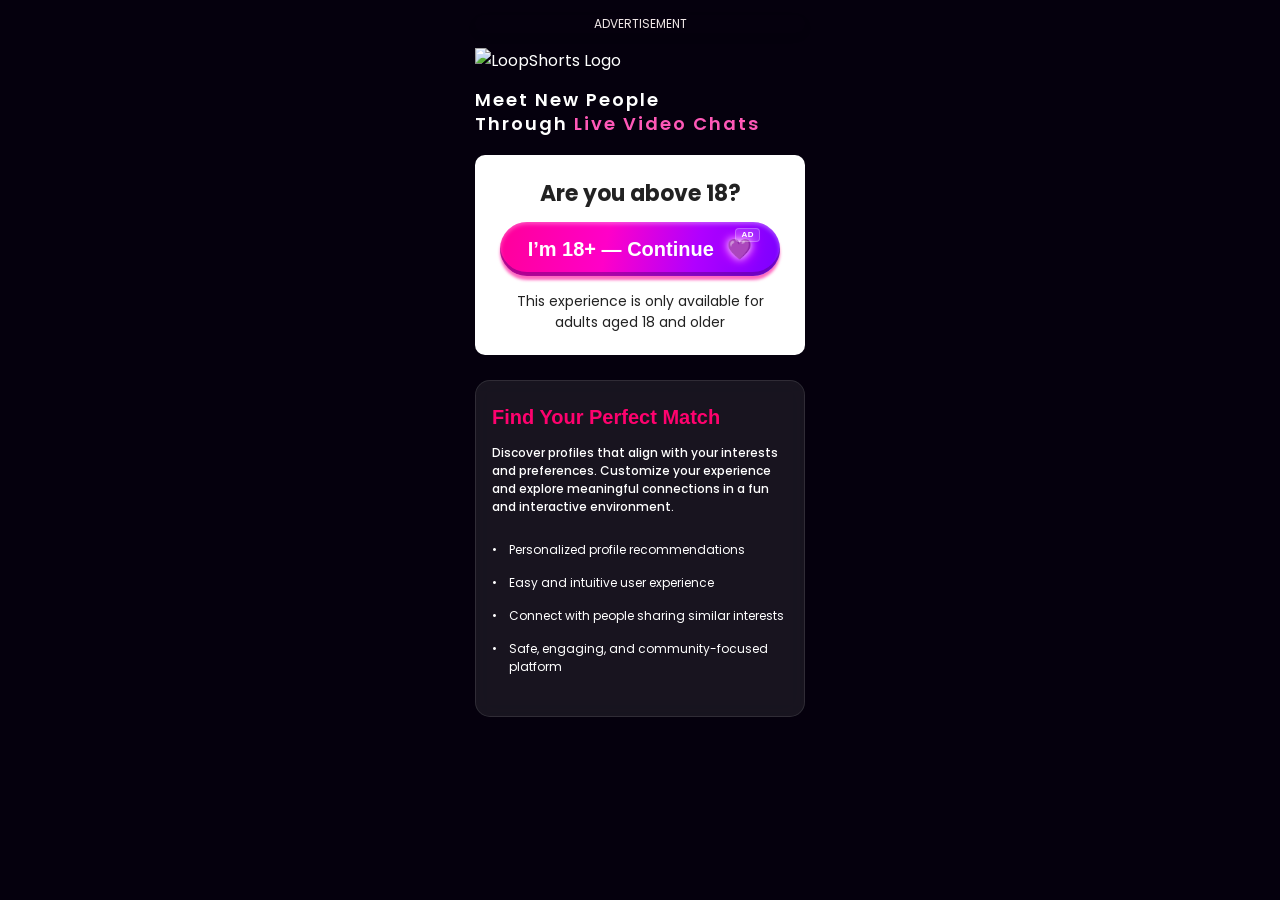
==== index.html @ 27566a88 "initial commit" ====
<!DOCTYPE html>
<html lang="en">
<head>
    <meta charset="UTF-8">
    <meta name="viewport" content="width=device-width, initial-scale=1.0">

    <title>LoopShorts</title>
    <meta name="description" content="Meet new people through live video chats on LoopShorts.">

    <script async src="https://pagead2.googlesyndication.com/pagead/js/adsbygoogle.js?client=ca-pub-1484482880870768" crossorigin="anonymous"></script>
    <script src="ads.js"></script>

    <link href="style.css" rel="stylesheet">
    <link rel="shortcut icon" href="https://game05.mglgamez.co/assets/images/favicon.webp" type="image/png">
    <link rel="preload" href="https://fonts.googleapis.com/css2?family=Poppins:wght@300;400;500;600;700&display=swap" as="style" onload="this.onload=null;this.rel='stylesheet'">
</head>
<body>
    <div class="app-wrap">
                <div class="ads-container">
            <div class="tops-ads ads">
                <!-- ssd1 -->
                <ins class="adsbygoogle"
                     style="display: block"
                     data-ad-client="ca-pub-1484482880870768"
                     data-ad-slot="2972053355"
                     data-ad-format="auto"
                     data-full-width-responsive="true"></ins>
                <script>
                     (adsbygoogle = window.adsbygoogle || []).push({});
                </script>
                <div class="ads-label">Advertisement</div>
            </div>
        </div>

        <div class="logo">
            <img src="https://game05.mglgamez.co/assets/images/logo.png" alt="LoopShorts Logo">
        </div>

        <div class="hero">
            <h1>
                Meet New People<br>
                Through <span>Live Video Chats</span>
            </h1>
        </div>

        <div class="age-card">
            <h2>Are you above 18?</h2>

            <a href="question-1.html" class="appbutton" id="continue-btn">
                <span>I’m 18+ — Continue <b class="btn-heart">💜</b></span>
                <span class="button-ad-badge">Ad</span>
            </a>

            <p>This experience is only available for adults aged 18 and older</p>
        </div>

        <div class="info-card">
            <h3>Find Your Perfect Match</h3>
            <p>
                Discover profiles that align with your interests and
                preferences. Customize your experience and explore
                meaningful connections in a fun and interactive
                environment.
            </p>
            <ul>
                <li>Personalized profile recommendations</li>
                <li>Easy and intuitive user experience</li>
                <li>Connect with people sharing similar interests</li>
                <li>Safe, engaging, and community-focused platform</li>
            </ul>
        </div>
    </div>

    <script src="app.js"></script>
</body>
</html>
---- style.css ----
*{
    margin: 0;
    padding: 0;
    box-sizing: border-box;
}

html,
body{
    width: 100%;
       
font-family: 'Poppins', sans-serif;
}


a,
button {
    -webkit-tap-highlight-color: transparent;
    outline: none;
}

*{
  -webkit-tap-highlight-color: transparent;
}

/* Optional */
button,
a,
div,
img{
  outline: none;
}
a:focus,
button:focus {
    outline: none;
    box-shadow: none;
}

::-webkit-scrollbar {
    display: none;
}

body{

    background:#05000d;

    display:flex;

    justify-content:center;
  background-image:url(https://game05.mglgamez.co/assets/images/full-bg.webp);
    background-size: cover;
    background-repeat: no-repeat;
    background-position: center;
}

.app-wrap{

    width:100%;
    max-width:360px;
    min-height:100vh;
    padding:10px 15px;
    background:url(https://game05.mglgamez.co/assets/images/bg.webp);
background-size: cover;
    background-position:right top;
    background-repeat:no-repeat;
   color:white;
     overflow-y:auto;   /* yaha scroll aayega */

    overflow-x:hidden;

}

.google-ad img{
 width:100%;

    height:100%;

    object-fit:cover;

    display:block;

}


/* LOGO */


.logo{

    margin-top:15px;

}


.logo img{

    width:150px;

    height:auto;

    display:block;

}




/* HERO */


.hero{

    margin-top:15px;

}

.hero h1{

        font-size: 18px;
    line-height: 1.35;
    letter-spacing: 2px;
    font-weight: 600;

}


.hero span{

    color:#ff58b7;

}



/* AGE BOX */


.age-card{

      margin-top: 18px;
    background: white;
    color: #222;
    border-radius: 10px;
    padding: 22px 18px;
    font-family: 'Poppins', sans-serif;
    text-align: center;

}


.age-card h2{

      font-size: 22px;
    margin-bottom: 12px;

}



.appbutton{

 width:280px;

padding: 15px 10px;
    display:flex;
    align-items:center;
    justify-content:center;
    position:relative;
    border-radius:60px;

    text-decoration:none;
    color:white;

    font-family:'Ubuntu',sans-serif;

    font-size:20px;

    font-weight:700;
    background:
    linear-gradient(
        100deg,
        #ff0099 0%,
        #ff00c8 38%,
        #b000ff 70%,
        #7b00ff 100%
    );
    margin: 0px auto;


  


    box-shadow: 0 4px 3px rgba(255, 0, 150, .60), 0 0px 0px rgba(150, 0, 255, .50), inset 0 -4px 0px rgba(80, 0, 120, .45), inset 0 2px 4px rgba(255, 255, 255, .35);

    overflow:hidden;

}


/* moving light */

.appbutton::before{

    content:"";

    position:absolute;

    top:0;

    left:-80%;

    width:60%;

    height:100%;


    background:
    linear-gradient(
        90deg,
        transparent,
        rgba(255,255,255,.35),
        transparent
    );


    transform:skewX(-25deg);

    animation:shine 6s infinite;

}


@keyframes shine{

    0%{
        left:-80%;
    }

    60%{
        left:130%;
    }

    100%{
        left:130%;
    }

}



/* text above shine */

.age-card button span{

    position:relative;

    z-index:2;

}



/* heart */

.btn-heart{

    display:inline-block;

    margin-left:8px;

    color:#ff9cff;

    text-shadow:
    0 0 8px #fff,
    0 0 15px #ff00ff;

}

.age-card p{

   margin-top: 15px;
    font-size: 14px;
    line-height: inherit;
    padding: 0px 15px;

}






/* BOTTOM CARD */


.info-card{

    margin-top:25px;
    padding:25px 16px;
    border-radius:15px;
    background:rgba(255,255,255,0.08);
    border:1px solid rgba(255,255,255,0.10);
    backdrop-filter:blur(10px);
    margin-bottom: 30px;

}



.info-card h3{

    font-family:'Ubuntu', sans-serif;
    color: #FE026E;
    font-size: 20px;
    /* letter-spacing: 2px; */
    margin-bottom: 15px;

}



.info-card p{

    font-size:12px;
font-family: 'Poppins', sans-serif;
    margin-bottom:25px;
    font-weight: 500;

}



.info-card ul{

     list-style:none;

    padding:0;

    margin:0;


}



.info-card li{

   display:flex;
    align-items:flex-start;
    gap:12px;
    font-size:12px;
   margin-bottom:15px;
    font-family: 'Poppins', sans-serif;


}


.info-card li::before{

    content:"•";

    flex:0 0 auto;

}


.profile-step{

    margin-top:25px;

}



.step-head{

    display:flex;
    font-family: 'Poppins', sans-serif;
    align-items:center;
    gap:12px;
    margin-bottom:10px;

}



.step-head span{

    color:#ff008c;
    font-size:14px;
    font-weight:700;

}



.progress{

    flex:1;

    height:10px;

    border-radius:20px;

    background:#ffe1ec;

    overflow:hidden;

}



.progress div{

    width:18%;

    height:100%;

    border-radius:20px;

    background:#ff008c;

}





.profile-step h2{
font-size: 18px;
    margin-bottom: 7px;
    line-height: 1.1;

}


.profile-step h2 span{

    color:#ECACFF;

}


.profile-step p{
font-family: 'Poppins', sans-serif;
    font-size:12px;

}




/* CARDS */

.gender-box{

    display:flex;

    gap:10px;

    margin-top:18px;

}


.gender-card{

    flex:1;

    min-height:150px;

    padding:8px 10px 0px 10px;

    text-align:center;
    z-index:2;
    overflow:hidden;

}
.border-line{

    position:absolute;

    inset:0;

    border-radius:18px;

    pointer-events:none;

}

.border-line::before{

     content:"";

    position:absolute;

    inset:-50%;

    background:

    conic-gradient(
        from 0deg,
        transparent 0deg,
        transparent 280deg,
        var(--line) 330deg,
        transparent 360deg
    );


    animation:spinLine 3s linear infinite;

    z-index:0;


}

.card::after{

    content:"";

    position:absolute;

    inset:2px;

    border-radius:16px;

    background:#080010;

    z-index:1;

}

.card{

    position:relative;

    overflow:hidden;

    border-radius:18px;

}



/* moving border only */

.run-border{

    position:absolute;

    inset:-40%;

    background:
    conic-gradient(
        transparent 0deg,
        transparent 270deg,
        var(--line) 330deg,
        transparent 360deg
    );

    animation:rotateBorder 3s linear infinite;

}



@keyframes rotateBorder{

    100%{

        transform:rotate(360deg);

    }

}




/* REAL CARD BACKGROUND */

.card-content{

    position:absolute;

    inset:2px;

    border-radius:16px;

    z-index:2;


    display:flex;

    flex-direction:column;

    align-items:center;


    padding:18px 10px 15px;


    background:inherit;

}




.card--purple{

    --line:#b45cff;


    background:
    radial-gradient(
        ellipse at 50% 0%,
        #4400aa55,
        #000 80%
    );

    box-shadow:

    inset 0 0 20px #8833ff,
    inset 0 0 60px #330077;

}



.card--pink{

    --line:#ff1493;


    background:
    radial-gradient(
        ellipse at 50% 0%,
        #cc005555,
        #000 80%
    );

    box-shadow:

    inset 0 0 20px #ff1493,
    inset 0 0 60px #660033;

}



.card--orange{

    --line:#ff9900;


    background:
    radial-gradient(
        ellipse at 50% 0%,
        #aa550055,
        #000 80%
    );

    box-shadow:

    inset 0 0 20px #ff9900,
    inset 0 0 60px #663300;

}
.card{

    position:relative;

    overflow:hidden;

    border-radius:18px;

    z-index:1;

}


/* moving light */

.card::before{

    content:"";

    position:absolute;

    inset:-50%;

    background:
    conic-gradient(
        transparent 0deg,
        transparent 300deg,
        var(--line) 340deg,
        transparent 360deg
    );

    animation:cardLine 3s linear infinite;

    z-index:-2;

}



/* keep original inside */

.card::after{

    content:"";

    position:absolute;

    inset:2px;

    border-radius:16px;

    background:inherit;

    z-index:-1;

}



@keyframes cardLine{

    to{
        transform:rotate(360deg);
    }

}



/* your original card colors */


.card--purple{

    --line:#b45cff;

    border:2px solid #8833ff;


    background:
    radial-gradient(
        ellipse at 50% 0%,
        #4400aa55 0%,
        #22006633 30%,
        #11003322 60%,
        #000 85%
    ),
    #000;


    box-shadow:
    inset 0 0 60px 20px #6600cc33,
    inset 0 0 5px 1px #9944ff88;

}




.card--pink{

    --line:#ff1493;

    border:2px solid #ff1177;


    background:
    radial-gradient(
        ellipse at 50% 0%,
        #cc003355,
        #000 85%
    ),
    #000;


    box-shadow:
    inset 0 0 60px 20px #cc005533;

}



.card--orange{

    --line:#ff9900;

    border:2px solid #ff8800;


    background:
    radial-gradient(
        ellipse at 50% 0%,
        #aa440055,
        #000 85%
    ),
    #000;


    box-shadow:
    inset 0 0 60px 20px #cc550033;

}



/* content always visible */

.card img,
.card h3,
.card a,
.card .star{

    position:relative;

    z-index:2;

}
.card{

    border-radius:18px;

    position:relative;
font-family: 'Poppins', sans-serif;
    overflow:hidden;
    

}
.card--purple{

    --line:#9b35ff;

}

.card--pink{

    --line:#ff1493;

}

.card--orange{

    --line:#ff9900;

}

/* PURPLE CARD */

.card--purple{

    border:2px solid #8833ff;

      background: radial-gradient(ellipse at -74% -11%, #3b0088 -100%, #120026 100%, #050009 45%);


 box-shadow: inset 0 0 8px #9944ff, inset 0 0 1px #7722ee, inset 0 0 0px #330088;

}




/* PINK CARD */


.card--pink{

      border: 2px solid #ff1177;
    background: radial-gradient(ellipse at -42% 0%, #7a0030 0%, #190008 -100%, #050003 97%);
    box-shadow: inset 0 0 1px #ff3388, inset 0 0 17px #ff0066, inset 0 0 1px #880033;
}





/* ORANGE CARD */


.card--orange{

 border: 2px solid #ff8800;
    background: radial-gradient(ellipse at 35% -28%, #663000 -100%, #170900 37%, #050200 100%);
    box-shadow: inset 0 0 8px #ffaa33, inset 0 0 1px #ff8800, inset 0 0 1px #883300;

}


.gender-card img{

    width:55px;
}


.gender-card h3,
.gender-card a,
.gender-card .star{

    font-size: 11px;
    font-weight: 400;
    margin-bottom: 9px;

}

/* ONLINE BOX */


.online-box{

    margin-top:15px;

    padding:3px 9px;

    border-radius:50px;

    border:2px solid #ff39c8;


    display:flex;

    align-items:center;

    gap:10px;

}


.start-icon img{
    width: 50px;
}

.online-text{

    flex:1;

    font-size:13px;

}

.online-text p{
    font-family: 'Poppins', sans-serif;
    font-size: 10px;
}
.users{

    display:flex;

}


.users img{

       width: 100px;
}



.online-dot{

    width:10px;

    height:10px;

    background:#35e529;

    border-radius:50%;

}
.select-btn{

    width:100%;

    height:32px;

    border-radius:50px;


    display:flex;

    align-items:center;

    justify-content:center;


    position:relative;

    overflow:hidden;


    text-decoration:none;


    font-family:'Ubuntu',sans-serif;

    font-size:14px;

    font-weight:700;

    color:#fff;


    background:
    linear-gradient(
        100deg,
        #ff009d 0%,
        #ff00bf 45%,
        #b000ff 100%
    );


    box-shadow:

    /* bottom shadow */
    0 8px 12px rgba(255,0,150,.35),


    /* inside depth */
    inset 0 -5px 8px rgba(80,0,130,.45),


    /* top light */
    inset 0 3px 5px rgba(255,255,255,.35);


}


/* top white stroke */

.select-btn::after{

    content:"";

    position:absolute;

    inset:2px;

    border-radius:50px;

    border-top:2px solid rgba(255,255,255,.65);

    pointer-events:none;

}


/* shine */

.select-btn::before{

    content:"";

    position:absolute;

    top:0;

    left:-60%;

    width:40%;

    height:100%;

    background:
    linear-gradient(
        90deg,
        transparent,
        rgba(255,255,255,.35),
        transparent
    );

    transform:skewX(-25deg);

    animation:selectMove 5s infinite;

}


@keyframes selectMove{

    0%{
        left:-60%;
    }

    60%{
        left:120%;
    }

    100%{
        left:120%;
    }

}

.connection-step{

    padding: 0;

}


/* heading */

.step-heading h2{

    font-size:25px;

    line-height:1.35;

    letter-spacing:3px;

}


.step-heading h2 span{

    color:#d98cff;

}


.step-heading p{

    margin-top:10px;

    font-size:15px;

}



/* cards */

.connection-grid{

    margin-top:10px;

    display:grid;

    grid-template-columns:repeat(2,1fr);

    gap:14px;

}



.connection-card{

    height:82px;

    padding:8px 23px 9px 8px;

    display:flex;

    align-items:center;

    gap:6px;

}



.connection-card img{

    width:60px;

}

.connection-content{

    flex:1;

}
.connection-content h3{
       font-size: 10px;
           font-family: 'Poppins', sans-serif;
    line-height: 1.15;
    margin-bottom: 4px;
    font-weight: 400;
}
.connection-content .select-btn{
    font-size: 10px;
    height: 23px;
}

.neon-card{
 
    border-radius:18px;
    position: relative;
    background:
    radial-gradient(circle at 15% 15%,
        rgba(255,0,130,.35),
        transparent 35%),
    linear-gradient(120deg,#210035,#160052,#23005b);

box-shadow:
    inset 0 0 10px rgba(255, 0, 180, 0.45),
    inset 0 0 20px rgba(120, 0, 255, 0.35);

    overflow:hidden;
}

.online-text span{
    
     font-family: 'Poppins', sans-serif;
     margin-bottom: 0px;
     font-weight: 600;
     line-height: 1;
    font-size:20px;
    color:#9cff62;
    display: flex;
}
/* neon border */
.neon-card::before{
    content:"";
    position:absolute;
    inset:0;
    border-radius:18px;
    padding:2px;

    background:
    linear-gradient(
        120deg,
        #ff006e,
        #ff5de8,
        #7b00ff,
        #ff28d8
    );

    -webkit-mask:
    linear-gradient(#fff 0 0) content-box,
    linear-gradient(#fff 0 0);

    -webkit-mask-composite:xor;
    mask-composite:exclude;

    filter:drop-shadow(0 0 12px #ff00d4);
}


/* left icon circle */
.icon-circle{
  
    border-radius:18px;
    position:absolute;
     display:flex;
    align-items:center;
    justify-content:center;
    border:2px solid rgba(255,80,210,.8);
    box-shadow:
        0 0 18px rgba(255,0,180,.6),
        inset 0 0 30px rgba(255,0,180,.15);
}


.step-head{

    display:flex;
    font-family: 'Poppins', sans-serif;
    align-items:center;
    gap:12px;
    margin-bottom:10px;

}



.step-head span{

    color:#ff008c;
    font-size:14px;
    font-weight:700;

}



.progress-1{

    flex:1;

    height:10px;

    border-radius:20px;

    background:#ffe1ec;

    overflow:hidden;

}



.progress-1 div{

    width:28%;

    height:100%;

    border-radius:20px;

    background:#ff008c;

}

.progress-2{

    flex:1;

    height:10px;

    border-radius:20px;

    background:#ffe1ec;

    overflow:hidden;

}



.progress-2 div{

    width:28%;

    height:100%;

    border-radius:20px;

    background:#ff008c;

}
.progress-3{

    flex:1;

    height:10px;

    border-radius:20px;

    background:#ffe1ec;

    overflow:hidden;

}



.progress-3 div{

    width:34%;

    height:100%;

    border-radius:20px;

    background:#ff008c;

}
.progress-4{

    flex:1;

    height:10px;

    border-radius:20px;

    background:#ffe1ec;

    overflow:hidden;

}



.progress-4 div{

    width:47%;

    height:100%;

    border-radius:20px;

    background:#ff008c;

}

.progress-5{

    flex:1;

    height:10px;

    border-radius:20px;

    background:#ffe1ec;

    overflow:hidden;

}



.progress-5 div{

    width:67%;

    height:100%;

    border-radius:20px;

    background:#ff008c;

}


.progress-6{

    flex:1;

    height:10px;

    border-radius:20px;

    background:#ffe1ec;

    overflow:hidden;

}



.progress-6 div{

    width:73%;

    height:100%;

    border-radius:20px;

    background:#ff008c;

}
.progress-7{

    flex:1;

    height:10px;

    border-radius:20px;

    background:#ffe1ec;

    overflow:hidden;

}



.progress-7 div{

    width:83%;

    height:100%;

    border-radius:20px;

    background:#ff008c;

}
.progress-8{

    flex:1;

    height:10px;

    border-radius:20px;

    background:#ffe1ec;

    overflow:hidden;

}



.progress-8 div{

    width:93%;

    height:100%;

    border-radius:20px;

    background:#ff008c;

}
.progress-9{

    flex:1;

    height:10px;

    border-radius:20px;

    background:#ffe1ec;

    overflow:hidden;

}


.progress-8{

    flex:1;

    height:10px;

    border-radius:20px;

    background:#ffe1ec;

    overflow:hidden;

}



.progress-8 div{

    width:85%;

    height:100%;

    border-radius:20px;

    background:#ff008c;

}


.progress-9 div{

    width:100%;

    height:100%;

    border-radius:20px;

    background:#ff008c;

}


.people-step{

    padding:25px 18px 0;

}



.people-grid{

    margin-top:22px;

    display:grid;

    grid-template-columns:repeat(2,1fr);

    gap:14px;

}



.profile-card{

    height:110px;
    padding:10px;
    display:flex;
    gap:10px;
    align-items:center;
    position:relative;

}

.profile-image{
    position: relative;
}

.profile-img{

    width:60px;
    height: 80px;
    border-radius:50%;

}



.profile-info{

    flex:1;
    padding-top: 0px;

}



.profile-info h3{

  font-size: 10px;
    color: white;
    line-height: inherit;

}



.profile-info h3 span{

    float:right;

    color:#ff1493;

}



.profile-info p{

       margin-top: 2px;
    color: #ff78d6;
     font-size: 8px;

}



.profile-info h4{

font-size: 10px;
    color: #ff58bd;
    line-height: 1.5;
    margin-bottom: -9px;

}



.profile-info small{

    font-size:8px;

    color:white;

}



.status{

  margin-top: 4px;
    display: inline-block;
    padding: 2px 7px;
    border: 1px solid #777;
    border-radius: 20px;
    font-size: 7px;
    color: #76ff90;

}



.profile-card i{
    position:absolute;
    width:12px;
    height:12px;
    border-radius:50%;
    background:#20ff52;
    left:50px;
    bottom:20px;

}


.detail-card{

    margin-top:25px;

    padding:5px 5px 20px 5px;

    border:1px solid rgba(255,0,200,.5);

    border-radius:18px;


    display:flex;

    gap:14px;


    background:rgba(25,0,50,.9);

}



/* left image */


.detail-img{

    width:42%;

    position:relative;

}


.detail-img img{

    width:100%;

    height:100%;

    object-fit:cover;

    border-radius:12px;

}


.detail-img span{

    position:absolute;

    right:8px;

    bottom:18px;


    width:13px;

    height:13px;

    border-radius:50%;


    background:#00ff5a;

}



/* right */


.detail-info{
padding-top: 10px;
    flex:1;

}



.match-pill{

    height:28px;

    padding:0 12px;


    border:1px solid #ff1493;

    border-radius:30px;


    display:flex;

    align-items:center;

  


font-size:8px;

}



.match-pill p{

color: #ff5bc6;
    font-size: 8px !important;
    margin: 0px;
    padding: 0px;

}


.match-pill span{

    color:#ff5bc6;

}


.match-pill em {
    margin-left: auto;
    color: #fff;
    font-style: normal;
    display: flex;
    align-items: center;
    gap: 2px;
    font-size: 6px;
}


.match-pill em::before{

    content:"";

    width:6px;

    height:6px;

    border-radius:50%;

    background:#00ff5a;

    box-shadow:
    0 0 8px #00ff5a;

}


.detail-info h2{

    margin-top:10px;
    font-family:'Ubuntu', sans-serif !important;
    font-size:22px;

    color:white;

    font-family:serif;

}



.detail-info h2 i{

    float:right;

    color:#ff1493;

    font-style:normal;

    font-size:30px;

}



.location{

       font-family: 'Poppins', sans-serif;
    font-size: 10px !important;

}



.line{

    height:1px;

    margin:10px 0;

    background:rgba(255,255,255,.15);

}




.detail-info h3{

    color:#ff3ab5;

    font-size:16px;

    margin-bottom:12px;

}



.about{

  color: #ddd;
    font-size: 10px !important;
    line-height: inherit;
    margin: 0px;

}




.tags{

    display:flex;

    flex-wrap:wrap;

    gap:8px;

}



.tags span{

    padding:6px 10px;


    border:1px solid #b72cff;

    border-radius:8px;


    font-size:11px;

    color:#ddd;

}




.free-text{

    margin-top: 0px;
    display: flex;
    align-items: center;
    justify-content: center;
    gap: 7px;
    color: #ddd;
    font-size: 10px;
    line-height: 1;
    padding: 12px;


}


@media (max-width: 768px) {

    .app-wrap {
    width: 100%;
max-width: 100%;
    }
        .profile-img {
        width: 70px;
        height: 80px;
        border-radius: 50%;
    }
}

.video-btn-wrap{
    position:relative;
    width:100%;
    display:flex;
    justify-content:center;
    align-items:center;
}

.free-text img{

    width:34px;

    height:34px;

    object-fit:contain;

    flex-shrink:0;

}

/* main button */

.video-btn{


     display: flex;
    align-items: center;
    justify-content: center;
    gap: 14px;
    border-radius: 50px;
    background: #f50083;
    color: #fff;
    text-decoration: none;
    font-size: 15px;
    font-weight: 700;
    padding: 14px 22px;
    margin-top: 37px;
    margin-bottom: 15px;

    box-shadow:
        0 0 10px #f50083,
        0 0 2px #f50083,
        0 0 5px rgba(245,0,131,.9),
        inset 0 3px 5px rgba(255,255,255,.4);

    animation: pinkGlow 1.5s infinite alternate;
}



.video-btn img{

    width:28px;

}




/* side hearts */

.heart img{
    width: 50px;
}
.heart-right{

    position:absolute;

    width:38px;

    top:63%;

    transform:translateY(-50%);

}
.heart-left{
    
    position:absolute;

    width:38px;

    top:57%;

    transform:translateY(-50%);
}

.heart-left{

    left:5px;

}


.heart-right{

    right:5px;

}

.match-alert{

   margin-top: 15px;
    padding: 3px 11px;
    border-radius: 50px;
    border: 2px solid #ff39c8;
    display: flex;
    align-items: center;
    gap: 10px;
}




.match-left{

    display:flex;

    align-items:center;

    gap:8px;

}



.heart-icon{

      width: 50px;
}



.match-left p{

    color:white;
    line-height: 1.3;
    font-size:12px;
    font-family: 'Poppins', sans-serif;
    margin:0;

}



.match-left span{
        font-family: 'Poppins', sans-serif;
    color:#ff38b8;
        font-size:12px;
}





.match-users{

    display:flex;

    align-items:center;

}



.match-users img{

    width:100px;
    padding: 5px;


}



.match-users i{

    width:6px;

    height:6px;

    margin-left:8px;


    border-radius:50%;

    background:#ff00c8;


    box-shadow:
    0 0 8px #ff00c8;

}

@media (min-width: 361px) and (max-width: 400px) {
.profile-img {
    width: 50px;
    height: 80px;
    border-radius: 50%;
}

.status {
    margin-top: 4px;
    display: inline-block;
    padding: 2px 7px;
    border: 1px solid #777;
    border-radius: 20px;
    font-size: 6px;
    color: #76ff90;
}

.profile-card i {
    position: absolute;
    width: 12px;
    height: 12px;
    border-radius: 50%;
    background: #20ff52;
    left: 39px;
    bottom: 20px;
}

}

/* ==========================================================================
   HTML5 INTERSTITIAL AD OVERLAY
   ========================================================================== */
.ad-overlay {
    position: fixed;
    top: 0;
    left: 0;
    width: 100%;
    height: 100%;
    background: rgba(5, 0, 13, 0.98);
    z-index: 999999;
    display: flex;
    justify-content: center;
    align-items: center;
    color: white;
    font-family: 'Poppins', sans-serif;
    opacity: 0;
    pointer-events: none;
    transition: opacity 0.3s ease;
}

.ad-overlay.active {
    opacity: 1;
    pointer-events: auto;
}

.ad-container {
    width: 100%;
    max-width: 360px;
    height: 100%;
    max-height: 100vh;
    padding: 20px;
    display: flex;
    flex-direction: column;
    justify-content: space-between;
    position: relative;
    box-sizing: border-box;
}

.ad-header {
    display: flex;
    justify-content: space-between;
    align-items: center;
    z-index: 10;
}

.ad-sponsor-tag {
    background: rgba(255, 255, 255, 0.15);
    padding: 4px 10px;
    border-radius: 4px;
    font-size: 11px;
    font-weight: 500;
    letter-spacing: 1px;
    text-transform: uppercase;
}

.ad-close-btn {
    background: rgba(255, 255, 255, 0.2);
    border: none;
    color: white;
    width: 32px;
    height: 32px;
    border-radius: 50%;
    font-size: 16px;
    font-weight: 700;
    cursor: pointer;
    display: flex;
    justify-content: center;
    align-items: center;
    transition: background 0.2s;
    opacity: 0.5;
    pointer-events: none;
}

.ad-close-btn.enabled {
    opacity: 1;
    pointer-events: auto;
    background: #ff008c;
    box-shadow: 0 0 10px #ff008c;
}

.ad-content {
    flex: 1;
    display: flex;
    flex-direction: column;
    justify-content: center;
    align-items: center;
    text-align: center;
    margin: 20px 0;
    z-index: 5;
}

.ad-game-card {
    width: 100%;
    background: rgba(255, 255, 255, 0.05);
    border: 1px solid rgba(255, 255, 255, 0.1);
    border-radius: 20px;
    padding: 24px;
    box-shadow: 0 10px 30px rgba(0,0,0,0.5);
    backdrop-filter: blur(10px);
    display: flex;
    flex-direction: column;
    align-items: center;
    gap: 15px;
}

.ad-app-icon {
    width: 70px;
    height: 70px;
    border-radius: 18px;
    background: linear-gradient(135deg, #ff008c, #7b00ff);
    box-shadow: 0 0 20px rgba(255, 0, 140, 0.6);
    display: flex;
    justify-content: center;
    align-items: center;
    font-size: 32px;
}

.ad-app-title {
    font-size: 20px;
    font-weight: 700;
    margin: 0;
}

.ad-app-desc {
    font-size: 13px;
    color: #ccc;
    margin: 0;
    line-height: 1.4;
}

.ad-interactive-area {
    width: 100%;
    margin-top: 10px;
}

.ad-tap-target {
    width: 100%;
    background: linear-gradient(90deg, #00c6ff 0%, #0072ff 100%);
    border: none;
    border-radius: 12px;
    color: white;
    font-size: 14px;
    font-weight: 600;
    padding: 12px;
    cursor: pointer;
    box-shadow: 0 4px 15px rgba(0, 114, 255, 0.4);
    transition: transform 0.1s;
}

.ad-tap-target:active {
    transform: scale(0.97);
}

.ad-timer-container {
    display: flex;
    flex-direction: column;
    align-items: center;
    gap: 10px;
    z-index: 10;
    width: 100%;
}

.ad-timer-bar {
    width: 100%;
    height: 4px;
    background: rgba(255, 255, 255, 0.1);
    border-radius: 2px;
    overflow: hidden;
}

.ad-timer-progress {
    height: 100%;
    width: 100%;
    background: #ff008c;
    transform-origin: left;
    transition: transform 0.1s linear;
}

.ad-timer-text {
    font-size: 12px;
    color: #aaa;
}

.ad-sound-btn {
    position: absolute;
    bottom: 80px;
    right: 20px;
    background: rgba(0, 0, 0, 0.6);
    border: 1px solid rgba(255, 255, 255, 0.2);
    color: white;
    padding: 6px 12px;
    border-radius: 20px;
    font-size: 11px;
    cursor: pointer;
    display: flex;
    align-items: center;
    gap: 6px;
    z-index: 15;
}

/* Google AdSense Container Styling (from G:\Clone quiz) */
.ads-container {
  position: relative;
  width: 100%;
  max-width: 100%;
  margin: 0 auto 2px;
  padding-top: 0;
  text-align: center;
}

.ads {
  border-radius: 10px;
  box-shadow: 0 4px 10px rgba(0, 0, 0, .05);
}

.ads-label {
  margin: 5px 0 10px;
  color: #f0e7e7;
  text-align: center;
  font-size: 12px;
  text-transform: uppercase;
}

/* Ad badge on buttons (absolute top-right) */
.button-ad-badge {
    position: absolute;
    top: 6px;
    right: 20px;
    font-size: 8px;
    background: rgba(255, 255, 255, 0.15);
    border: 1px solid rgba(255, 255, 255, 0.25);
    color: white;
    padding: 2px 5px;
    border-radius: 4px;
    font-weight: 700;
    text-transform: uppercase;
    letter-spacing: 0.5px;
    line-height: 1;
}
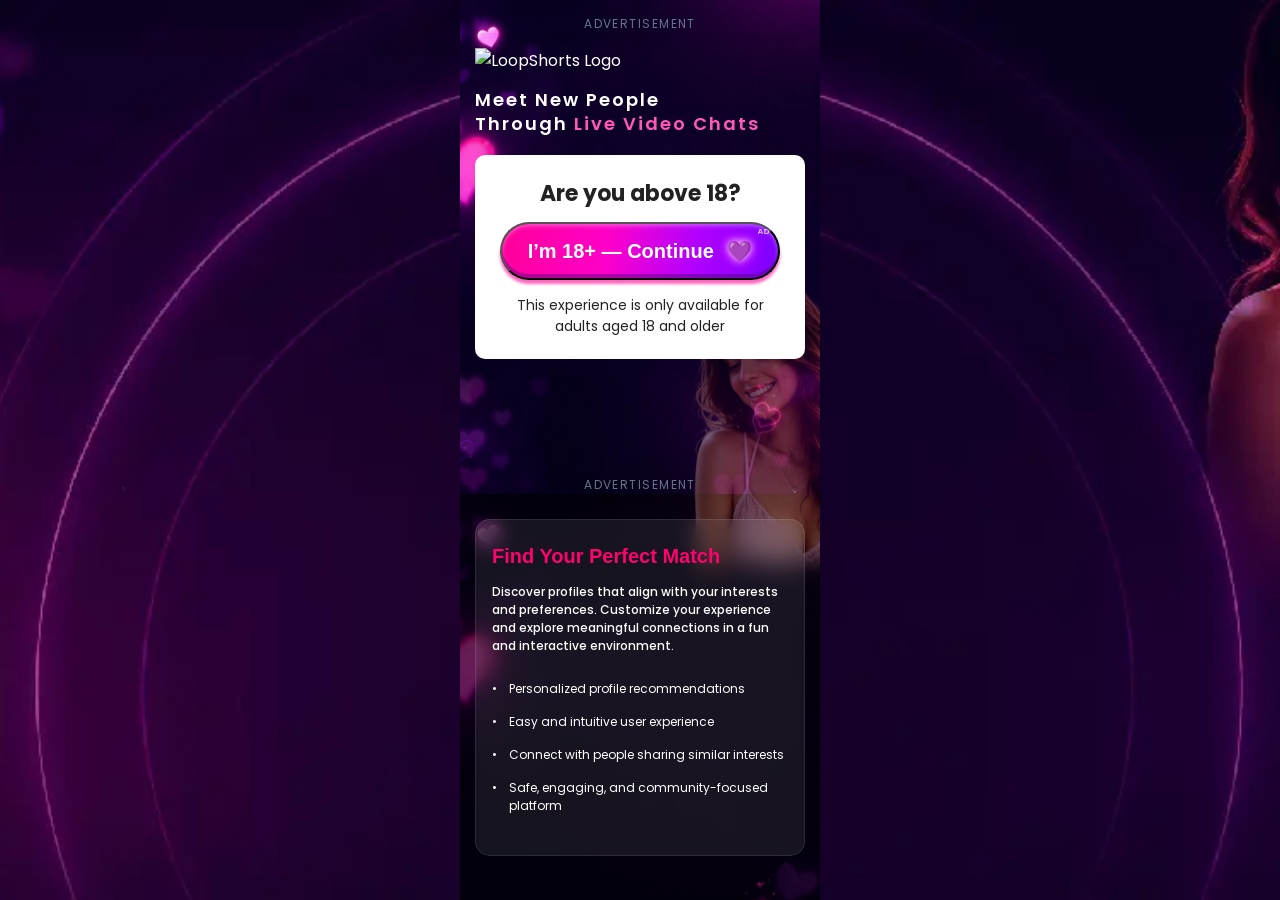
==== commit b6da5b45: "add placements" ====
--- a/index.html
+++ b/index.html
@@ -8,6 +8,10 @@
     <meta name="description" content="Meet new people through live video chats on LoopShorts.">
 
     <script async src="https://pagead2.googlesyndication.com/pagead/js/adsbygoogle.js?client=ca-pub-1484482880870768" crossorigin="anonymous"></script>
+    <script>
+        window.adsbygoogle = window.adsbygoogle || [];
+        var adBreak = adConfig = function(o) { adsbygoogle.push(o); }
+    </script>
     <script src="ads.js"></script>
 
     <link href="style.css" rel="stylesheet">
@@ -46,12 +50,30 @@
         <div class="age-card">
             <h2>Are you above 18?</h2>
 
-            <a href="question-1.html" class="appbutton" id="continue-btn">
-                <span>I’m 18+ — Continue <b class="btn-heart">💜</b></span>
-                <span class="button-ad-badge">Ad</span>
-            </a>
+            <button type="button" class="appbutton" id="continue-btn" style="position: relative;">
+                <span style="position: absolute; top: 4px; right: 8px; font-size: 8px; font-weight: 700; font-family: Arial, sans-serif; color: rgba(255,255,255,0.75); letter-spacing: 0.5px; line-height: 1;">AD</span>
+                <span class="btn-text">I’m 18+ — Continue <b class="btn-heart">💜</b></span>
+            </button>
 
             <p>This experience is only available for adults aged 18 and older</p>
+        </div>
+
+        <div class="ads-container margin-top-20px" id="secondaryAd">
+            <div class="tops-ads ads">
+                <div id="ad-middle" class="custom-gpt-ad">
+                    <!-- ssd2 -->
+                    <ins class="adsbygoogle"
+                         style="display:block"
+                         data-ad-client="ca-pub-1484482880870768"
+                         data-ad-slot="9931876664"
+                         data-ad-format="auto"
+                         data-full-width-responsive="true"></ins>
+                    <script>
+                         (adsbygoogle = window.adsbygoogle || []).push({});
+                    </script>
+                </div>
+                <div class="ads-label">Advertisement</div>
+            </div>
         </div>
 
         <div class="info-card">
--- a/style.css
+++ b/style.css
@@ -46,19 +46,21 @@
     display:flex;
 
     justify-content:center;
-  background-image:url(https://game05.mglgamez.co/assets/images/full-bg.webp);
+  background-image:url(assets/images/full-bg.webp);
     background-size: cover;
     background-repeat: no-repeat;
     background-position: center;
+    height: 100vh;
+    overflow: hidden;
 }
 
 .app-wrap{
 
     width:100%;
     max-width:360px;
-    min-height:100vh;
+    height:100vh;
     padding:10px 15px;
-    background:url(https://game05.mglgamez.co/assets/images/bg.webp);
+    background:url(assets/images/bg.webp);
 background-size: cover;
     background-position:right top;
     background-repeat:no-repeat;
@@ -2411,32 +2413,177 @@
   text-align: center;
 }
 
+.margin-top-20px {
+  margin-top: 20px !important;
+}
+
 .ads {
   border-radius: 10px;
   box-shadow: 0 4px 10px rgba(0, 0, 0, .05);
 }
 
+.custom-gpt-ad {
+  display: flex;
+  height: 92px;
+  max-height: 92px;
+  overflow: hidden;
+  align-items: center;
+  justify-content: center;
+  background: transparent !important;
+  background-color: transparent !important;
+}
+
+.custom-gpt-ad ins {
+  width: 100%;
+  height: 90px !important;
+  max-height: 90px !important;
+  overflow: hidden;
+  background: transparent !important;
+  background-color: transparent !important;
+}
+
+.ad-placeholder {
+  display: flex;
+  width: min(100%, 336px);
+  min-height: 90px;
+  align-items: center;
+  justify-content: center;
+  border: 1px dashed rgba(255, 255, 255, 0.15);
+  border-radius: 5px;
+  color: #64748b;
+  background: #0a101a;
+  font-size: 11px;
+  letter-spacing: .08em;
+}
+
 .ads-label {
   margin: 5px 0 10px;
-  color: #f0e7e7;
+  color: #64748b;
   text-align: center;
   font-size: 12px;
   text-transform: uppercase;
+  letter-spacing: .12em;
+}
+
+/* Interstitial Popup Ads CSS (from G:\Clone quiz) */
+.ads-popup-overlay {
+  position: fixed;
+  z-index: 9999;
+  inset: 0;
+  display: flex;
+  align-items: center;
+  justify-content: center;
+  opacity: 1;
+  visibility: visible;
+  background: rgba(3, 6, 12, .82);
+  backdrop-filter: blur(10px);
+}
+
+.ads-popup-overlay[hidden] {
+  display: none !important;
+}
+
+.ads-popup {
+  position: relative;
+  width: min(100%, 450px);
+  min-height: 370px;
+  border: 1px solid rgba(255, 255, 255, 0.1);
+  border-radius: 14px;
+  padding: 25px 20px;
+  color: #e2e8f0;
+  background: #111827;
+  text-align: center;
+  box-shadow: 0 30px 80px rgba(0, 0, 0, .55);
+}
+
+.close-wrap {
+  min-height: 36px;
+  margin-bottom: 8px;
+}
+
+.ads-close-btn {
+  position: absolute;
+  top: 8px;
+  right: 12px;
+  display: block;
+  border: 0;
+  border-radius: 6px;
+  padding: 5px 10px;
+  color: #fff;
+  background: #2563eb;
+  cursor: pointer;
+}
+
+.ads-close-btn:disabled {
+  display: none;
+}
+
+.ads-loading {
+  position: absolute;
+  top: 8px;
+  left: 12px;
+  border-radius: 6px;
+  padding: 5px 10px;
+  color: #e2e8f0;
+  font-size: 13px;
+}
+
+.interstitial-ad {
+  min-height: 280px;
+}
+
+.interstitial-ad .ad-placeholder {
+  min-height: 280px;
+  color: #64748b;
+  background: #1f2937;
+}
+
+.popup-ad-label {
+  margin-top: 5px;
+  color: #9ca3af;
+  font-size: 12px;
+  text-transform: uppercase;
 }
 
 /* Ad badge on buttons (absolute top-right) */
 .button-ad-badge {
-    position: absolute;
-    top: 6px;
-    right: 20px;
-    font-size: 8px;
-    background: rgba(255, 255, 255, 0.15);
-    border: 1px solid rgba(255, 255, 255, 0.25);
-    color: white;
-    padding: 2px 5px;
-    border-radius: 4px;
-    font-weight: 700;
-    text-transform: uppercase;
-    letter-spacing: 0.5px;
-    line-height: 1;
-}
+  position: absolute;
+  top: 6px;
+  right: 20px;
+  font-size: 8px;
+  background: rgba(255, 255, 255, 0.15);
+  border: 1px solid rgba(255, 255, 255, 0.25);
+  color: white;
+  padding: 2px 5px;
+  border-radius: 4px;
+  font-weight: 700;
+  text-transform: uppercase;
+  letter-spacing: 0.5px;
+  line-height: 1;
+}
+
+.claim-button-spinner {
+  width: 16px;
+  height: 16px;
+  border: 2px solid rgba(255, 255, 255, 0.3);
+  border-radius: 50%;
+  border-top-color: #ffffff;
+  animation: buttonSpin 0.8s linear infinite;
+  display: inline-block;
+  vertical-align: middle;
+  margin-right: 8px;
+}
+
+.appbutton.loading {
+  pointer-events: none;
+  opacity: 0.8;
+  display: inline-flex;
+  align-items: center;
+  justify-content: center;
+}
+
+@keyframes buttonSpin {
+  to {
+    transform: rotate(360deg);
+  }
+}
